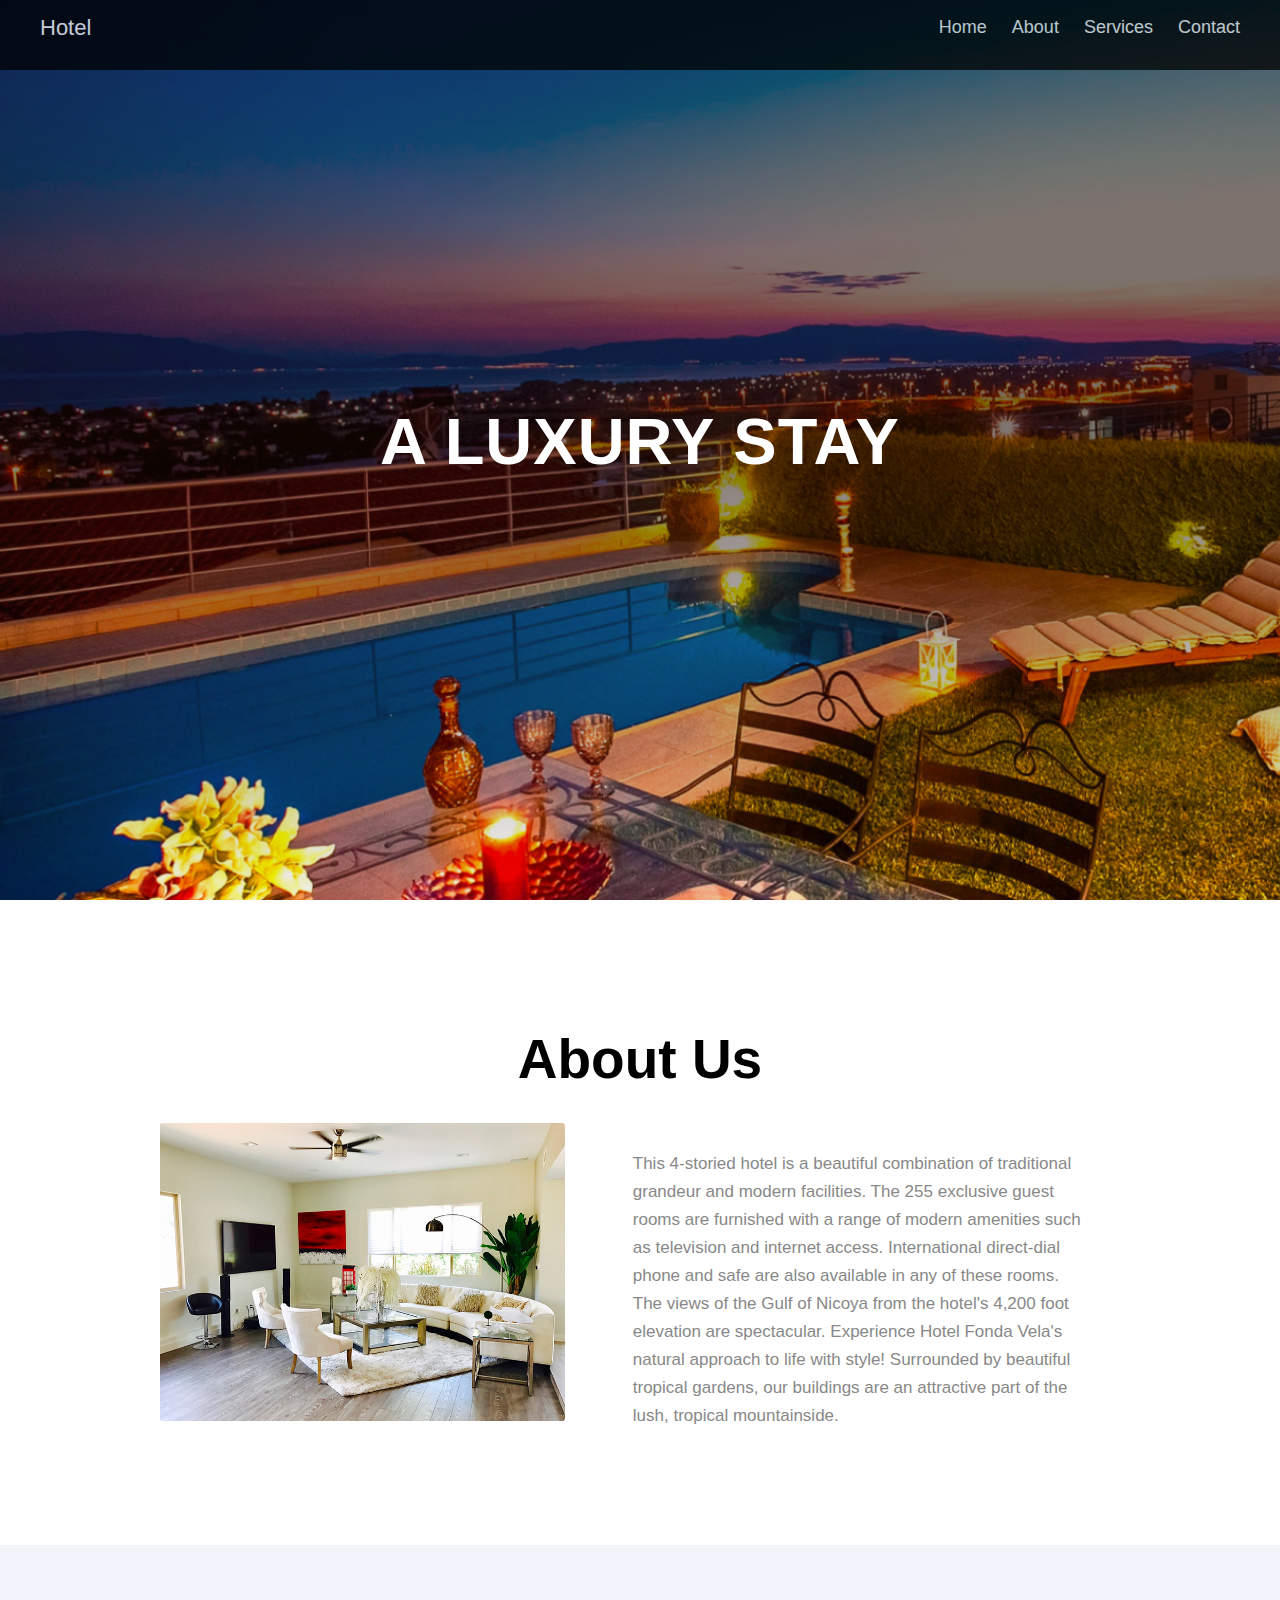
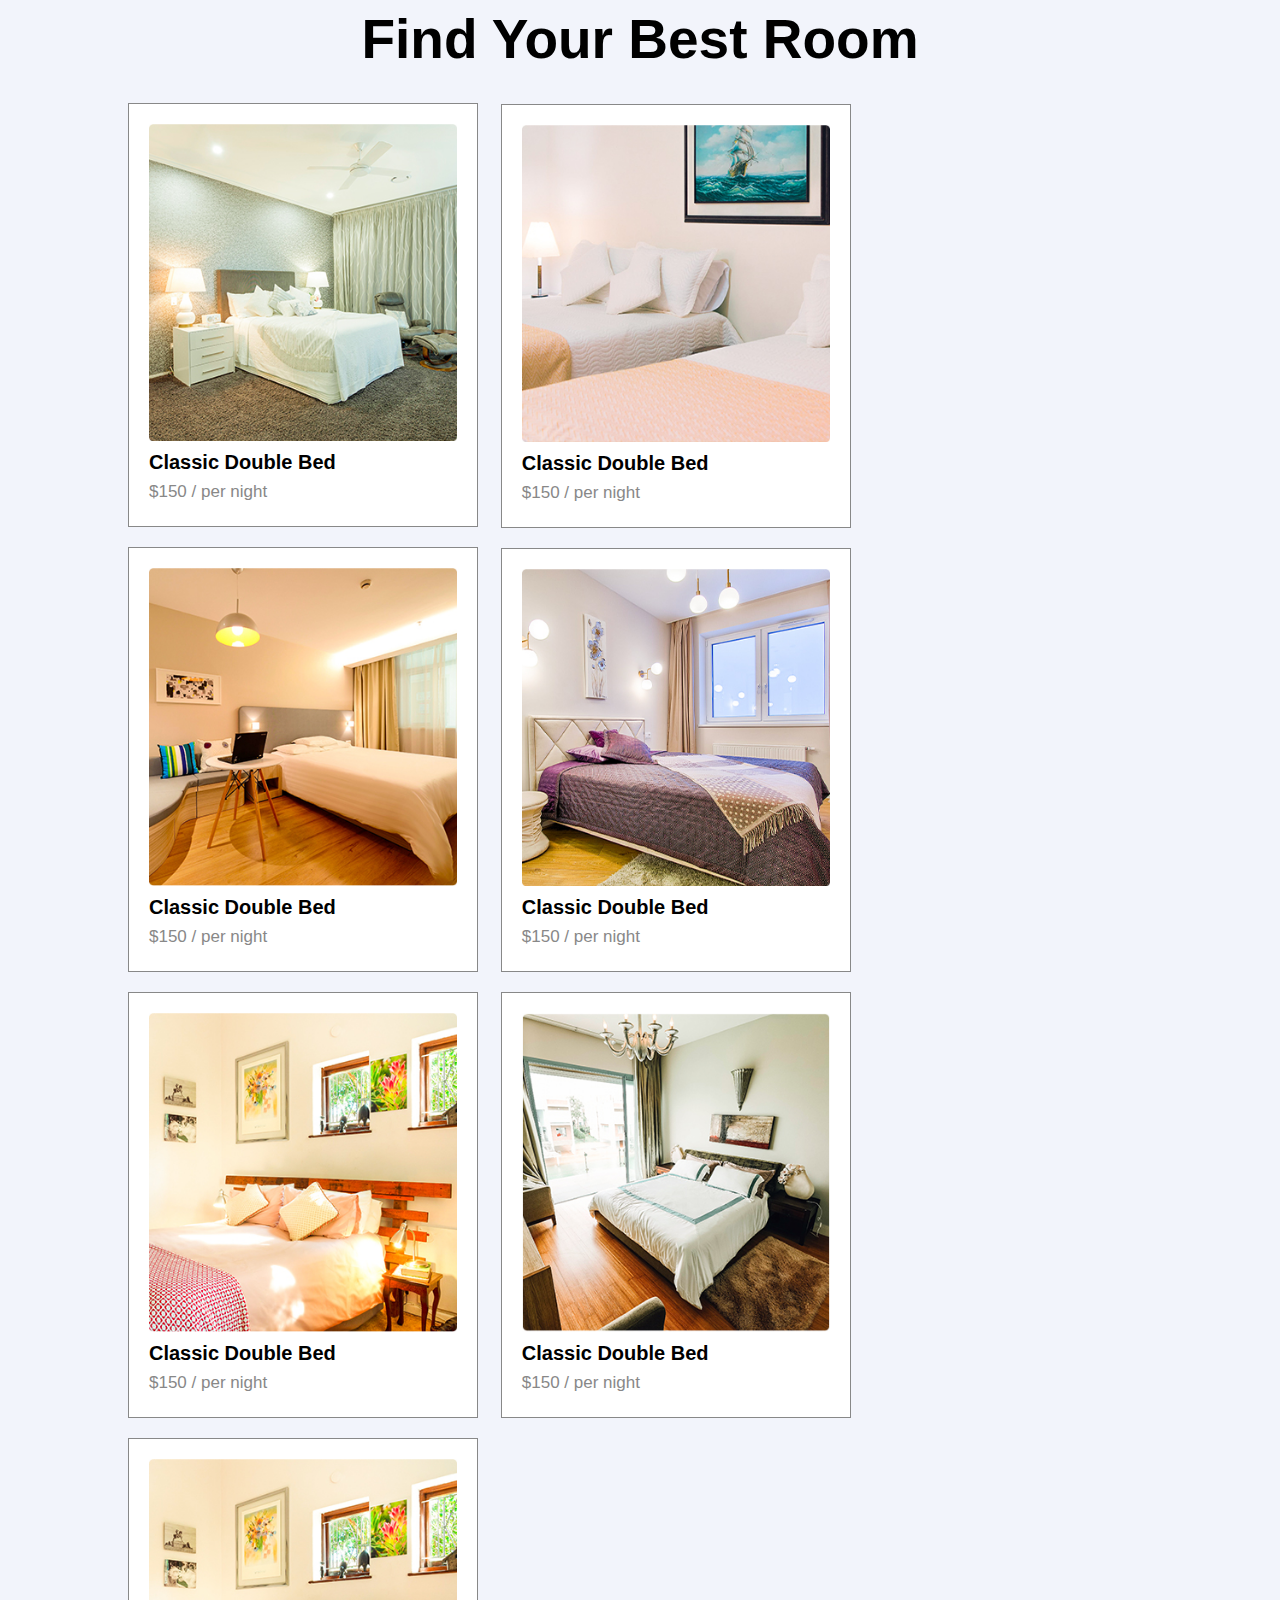
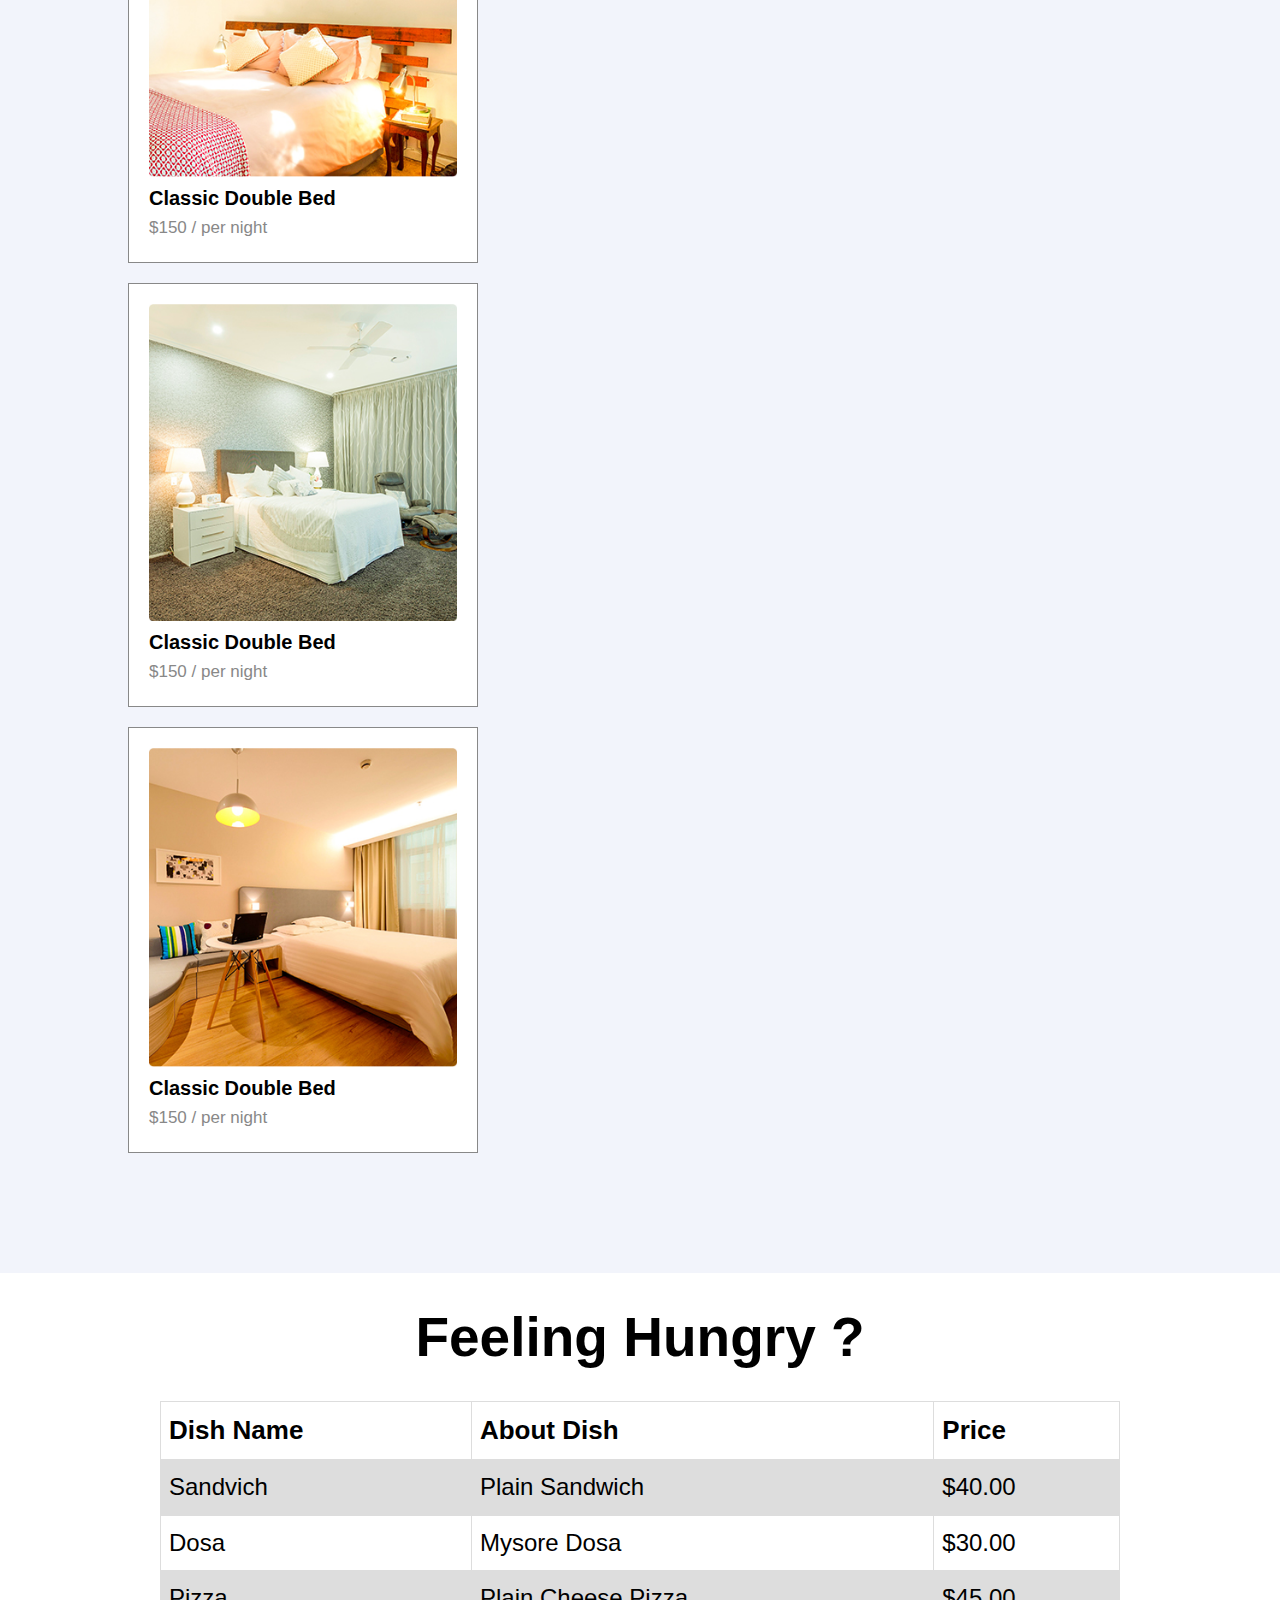
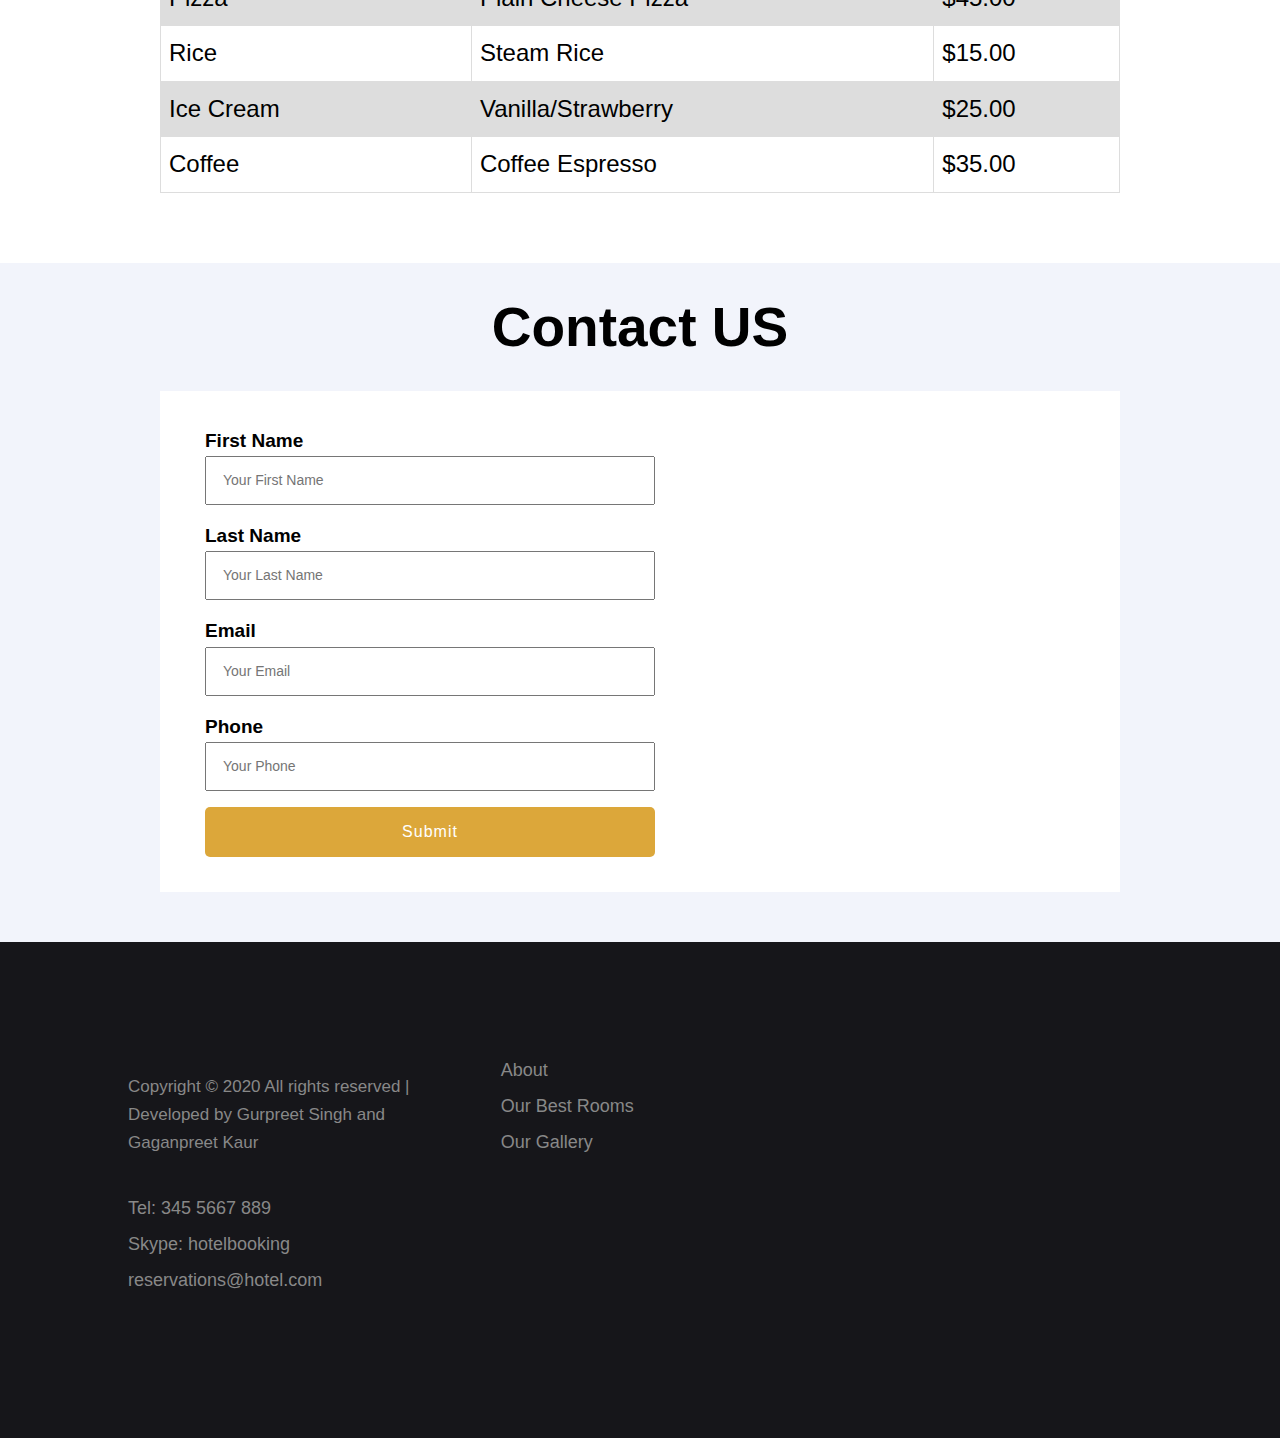
==== index.html @ 9014ba85 "initial commit" ====
<!DOCTYPE html>
<html class="no-js" lang="zxx">
  <head>
    <meta charset="utf-8" />
    <meta http-equiv="x-ua-compatible" content="ie=edge" />
    <title>Hotel</title>
    <meta name="description" content="" />
    <meta name="viewport" content="width=device-width, initial-scale=1" />

    <!-- CSS here -->
    <link rel="stylesheet" href="css/style.css" />
  </head>

  <body>
    <header>
      <!-- Header Start -->
      <nav class="nav">
        <input type="checkbox" id="nav-check" />
        <div class="nav-header">
          <div class="nav-title">
            <a href="index.html">Hotel</a>
          </div>
        </div>
        <div class="nav-btn">
          <label for="nav-check">
            <span></span>
            <span></span>
            <span></span>
          </label>
        </div>
        <div class="nav-links">
          <a href="index.html">Home</a>
          <a href="about.html">About</a>
          <a href="services.html">Services</a>
          <a href="contact.html">Contact</a>
        </div>
      </nav>

      <div class="header-heading-box">
        <h1>A Luxury <span>Stay</span></h1>
      </div>
    </header>

    <main>
      <section id="about">
        <div class="main-container">
          <div class="about-wrap">
            <div class="common-heading">
              <h1>About Us</h1>
            </div>

            <div class="about-column">
              <div class="about-img">
                <img src="images/customer/customer1.png" alt="" />
              </div>
            </div>
            <div class="about-column">
              <p>
                This 4-storied hotel is a beautiful combination of traditional
                grandeur and modern facilities. The 255 exclusive guest rooms
                are furnished with a range of modern amenities such as
                television and internet access. International direct-dial phone
                and safe are also available in any of these rooms.
              </p>
              <p>
                The views of the Gulf of Nicoya from the hotel's 4,200 foot
                elevation are spectacular. Experience Hotel Fonda Vela's natural
                approach to life with style! Surrounded by beautiful tropical
                gardens, our buildings are an attractive part of the lush,
                tropical mountainside.
              </p>
            </div>
          </div>
        </div>
      </section>

      <section id="rooms">
        <div class="main-container">
          <div class="rooms-wrap">
            <div class="common-heading">
              <h1>Find Your Best Room</h1>
            </div>
            <div class="room-items">
              <div class="room-item">
                <div class="room-img">
                  <img src="images/rooms/room1.jpg" alt="" />
                </div>
                <div class="room-desc">
                  <h1>Classic Double Bed</h1>
                  <p>$150 / per night</p>
                </div>
              </div>

              <div class="room-item">
                <div class="room-img">
                  <img src="images/rooms/room2.jpg" alt="" />
                </div>
                <div class="room-desc">
                  <h1>Classic Double Bed</h1>
                  <p>$150 / per night</p>
                </div>
              </div>

              <div class="room-item">
                <div class="room-img">
                  <img src="images/rooms/room3.jpg" alt="" />
                </div>
                <div class="room-desc">
                  <h1>Classic Double Bed</h1>
                  <p>$150 / per night</p>
                </div>
              </div>
            </div>

            <div class="room-items">
              <div class="room-item">
                <div class="room-img">
                  <img src="images/rooms/room4.jpg" alt="" />
                </div>
                <div class="room-desc">
                  <h1>Classic Double Bed</h1>
                  <p>$150 / per night</p>
                </div>
              </div>

              <div class="room-item">
                <div class="room-img">
                  <img src="images/rooms/room5.jpg" alt="" />
                </div>
                <div class="room-desc">
                  <h1>Classic Double Bed</h1>
                  <p>$150 / per night</p>
                </div>
              </div>

              <div class="room-item">
                <div class="room-img">
                  <img src="images/rooms/room6.jpg" alt="" />
                </div>
                <div class="room-desc">
                  <h1>Classic Double Bed</h1>
                  <p>$150 / per night</p>
                </div>
              </div>
            </div>

            <div class="room-items">
              <div class="room-item">
                <div class="room-img">
                  <img src="images/rooms/room3.jpg" alt="" />
                </div>
                <div class="room-desc">
                  <h1>Classic Double Bed</h1>
                  <p>$150 / per night</p>
                </div>
              </div>

              <div class="room-item">
                <div class="room-img">
                  <img src="images/rooms/room1.jpg" alt="" />
                </div>
                <div class="room-desc">
                  <h1>Classic Double Bed</h1>
                  <p>$150 / per night</p>
                </div>
              </div>

              <div class="room-item">
                <div class="room-img">
                  <img src="images/rooms/room2.jpg" alt="" />
                </div>
                <div class="room-desc">
                  <h1>Classic Double Bed</h1>
                  <p>$150 / per night</p>
                </div>
              </div>
            </div>
          </div>
        </div>
      </section>

      <section id="food">
        <div class="main-container">
          <div class="food-wrap">
            <div class="common-heading">
              <h1>Feeling Hungry ?</h1>
            </div>

            <table>
              <tr>
                <th>Dish Name</th>
                <th>About Dish</th>
                <th>Price</th>
              </tr>
              <tr>
                <td>Sandvich</td>
                <td>Plain Sandwich</td>
                <td>$40.00</td>
              </tr>
              <tr>
                <td>Dosa</td>
                <td>Mysore Dosa</td>
                <td>$30.00</td>
              </tr>
              <tr>
                <td>Pizza</td>
                <td>Plain Cheese Pizza</td>
                <td>$45.00</td>
              </tr>
              <tr>
                <td>Rice</td>
                <td>Steam Rice</td>
                <td>$15.00</td>
              </tr>
              <tr>
                <td>Ice Cream</td>
                <td>Vanilla/Strawberry</td>
                <td>$25.00</td>
              </tr>
              <tr>
                <td>Coffee</td>
                <td>Coffee Espresso</td>
                <td>$35.00</td>
              </tr>
            </table>
          </div>
        </div>
      </section>

      <section id="contact">
        <div class="main-container">
          <div class="contact-wrap">
            <div class="common-heading">
              <h1>Contact US</h1>
            </div>

            <form action="#">
              <div class="form-element">
                <label for="">First Name</label> <br />
                <input type="text" placeholder="Your First Name" required />
              </div>
              <div class="form-element">
                <label for="">Last Name</label> <br />
                <input type="text" placeholder="Your Last Name" required />
              </div>

              <div class="form-element">
                <label for="">Email</label> <br />
                <input type="email" placeholder="Your Email" required />
              </div>
              <div class="form-element">
                <label for="">Phone</label> <br />
                <input type="text" placeholder="Your Phone" required />
              </div>

              <input type="submit" value="Submit" class="contact-button" />
            </form>
          </div>
        </div>
      </section>
    </main>

    <footer>
      <!-- Footer Start-->
      <div class="main-container">
        <div class="footer-wrap">
          <div class="footer-column">
            <p>
              Copyright © 2020 All rights reserved | Developed by Gurpreet Singh
              and Gaganpreet Kaur
            </p>
          </div>
          <div class="footer-column">
            <ul>
              <li><a href="">About</a></li>
              <li><a href="">Our Best Rooms</a></li>
              <li><a href="">Our Gallery</a></li>
            </ul>
          </div>
          <div class="footer-column">
            <ul>
              <li><a href="tel:Tel: 345 5667 889">Tel: 345 5667 889</a></li>
              <li><a href="">Skype: hotelbooking</a></li>
              <li><a href="">reservations@hotel.com</a></li>
            </ul>
          </div>
        </div>
      </div>
      <!-- Footer End-->
    </footer>
  </body>
</html>
---- css/style.css ----
* {
  margin: 0;
  padding: 0;
}

*,
*::before,
*::after {
  box-sizing: inherit;
}

html {
  box-sizing: border-box;
  font-size: 62.5%;
}

@media only screen and (max-width: 68.75em) {
  html {
    font-size: 50%;
  }
}

body {
  font-family: sans-serif;
  font-weight: 400;
  line-height: 1.6;
  background-size: cover;
  min-height: 100vh;
}

p {
  font-size: 1.7rem;
  font-weight: 400;
  color: #888888;
  line-height: 28px;
}
a,
a:hover {
  text-decoration: none !important;
}
.main-container {
  width: 100%;
  padding-right: 15px;
  padding-left: 15px;
  margin-right: auto;
  margin-left: auto;
}

header {
  background: url("../images/header/header-bg.png");
  background-size: cover;
  background-repeat: no-repeat;
  height: 100vh;
}

.header-heading-box {
  position: absolute;
  top: 50%;
  left: 50%;
  transform: translate(-50%, -50%);
  text-align: center;
  width: 800px;
}
.header-heading-box h1 {
  text-transform: uppercase;
  font-size: 65px;
  color: #fff;
  line-height: 1.5;
  font-weight: 700;
  font-family: sans-serif;
  letter-spacing: 1px;
  margin-bottom: 16px;
}
@media (max-width: 600px) {
  .header-heading-box {
    width: 500px;
  }
  .header-heading-box h1 {
    font-size: 48px;
  }
}

.nav {
  position: fixed;
  height: 70px;
  width: 100%;
  background-color: #000000;
  opacity: 0.75;
  z-index: 1000;
}
.nav > .nav-header {
  display: inline;
}
.nav > .nav-header > .nav-title {
  display: inline-block;
  font-size: 22px;
  color: #fff;
  padding: 10px 10px 10px 10px;
  margin-left: 30px;
}
.nav > .nav-header > .nav-title a {
  color: #fff;
}
.nav > .nav-btn {
  display: none;
}
.nav > .nav-links {
  display: inline;
  float: right;
  font-size: 18px;
  margin-right: 30px;
}
.nav > .nav-links > a {
  display: inline-block;
  padding: 13px 10px 13px 10px;
  text-decoration: none;
  color: #efefef;
}
.nav > .nav-links > a:hover {
  background-color: #0000004d;
}
.nav > #nav-check {
  display: none;
}
@media (max-width: 600px) {
  .nav > .nav-btn {
    display: inline-block;
    position: absolute;
    right: 0px;
    top: 0px;
  }
  .nav > .nav-btn > label {
    display: inline-block;
    width: 50px;
    height: 50px;
    padding: 13px;
  }
  .nav > .nav-btn > label > span {
    display: block;
    width: 25px;
    height: 10px;
    border-top: 2px solid #eee;
  }
  .nav > .nav-links {
    position: absolute;
    display: block;
    width: 100%;
    background-color: #333;
    height: 0px;
    overflow-y: hidden;
    top: 50px;
    left: 0px;
  }
  .nav > .nav-links > a {
    display: block;
    width: 100%;
  }
  .nav > #nav-check:checked ~ .nav-links {
    height: 100vh;
    overflow-y: auto;
  }
}

#about {
  padding: 115px 0;
}

.common-heading h1 {
  font-size: 55px;
  font-weight: 700;
  text-align: center;
  margin-bottom: 20px;
}
@media (max-width: 600px) {
  .common-heading h1 {
    font-size: 40px;
  }
}
.about-wrap {
  width: 75vw;
  margin: auto;
}
.about-column {
  display: inline-block;
  width: 450px;
  margin-right: 20px;
}
.about-img img {
  width: 90%;
}
#rooms {
  padding: 50px 0 100px 0;
  background: #f2f4fb;
}
.rooms-wrap {
  width: 80vw;
  margin: auto;
}
.room-items {
  display: inline-block;
}
.room-item {
  display: block;
  width: 350px;
  margin-bottom: 20px;
  margin-right: 20px;
  border: 1px solid #888888;
  padding: 20px;
  background: #fff;
}
.room-img img {
  width: 100%;
}

#food {
  padding: 20px 0 70px 0;
}
.food-wrap {
  width: 75vw;
  margin: auto;
}
table {
  font-family: arial, sans-serif;
  border-collapse: collapse;
  width: 100%;
}
td,
th {
  border: 1px solid #dddddd;
  text-align: left;
  padding: 8px;
  font-size: 26px;
}
td,
tr {
  font-size: 24px;
}
tr:nth-child(even) {
  background-color: #dddddd;
}
@media (max-width: 600px) {
  td,
  th {
    font-size: 22px;
  }
  td,
  tr {
    font-size: 18px;
  }
}
#contact {
  padding: 20px 0 50px 0;
  background: #f2f4fb;
}
.contact-wrap {
  width: 75vw;
  margin: auto;
}
form {
  background: #fff;
  padding: 35px 45px !important;
}
form .form-element {
  display: inline-block;
  margin-right: 10px;
}
label {
  color: #000000;
  font-weight: 600;
  font-size: 19px;
}
input {
  width: 450px;
  padding: 12px 16px !important;
  margin-bottom: 16px;
  font-size: 14px;
  line-height: 1.5;
  color: #495057;
}
@media (max-width: 600px) {
  form {
    padding: 5px !important;
  }
  input {
    width: 350px;
    padding: 5px !important;
  }
}
.contact-button {
  background: #dca73a;
  border: medium none;
  border-radius: 5px;
  color: #fff;
  cursor: pointer;
  display: inline-block;
  font-size: 16px;
  font-weight: 400;
  letter-spacing: 1px;
  line-height: 0;
  margin-bottom: 0;
  padding: 25px 39px !important;
  text-align: center;
  text-transform: capitalize;
}

footer {
  padding: 110px 0;
  background: #16161a;
}
.footer-wrap {
  width: 80vw;
  margin: auto;
}
.footer-column {
  display: inline-block;
  width: 350px;
  margin-right: 20px;
  margin-bottom: 30px;
}

footer ul {
  list-style: none;
}
footer ul li  a {
  color: #fff;
  font-size: 18px;
  line-height: 2;
  color: #888888;;
}
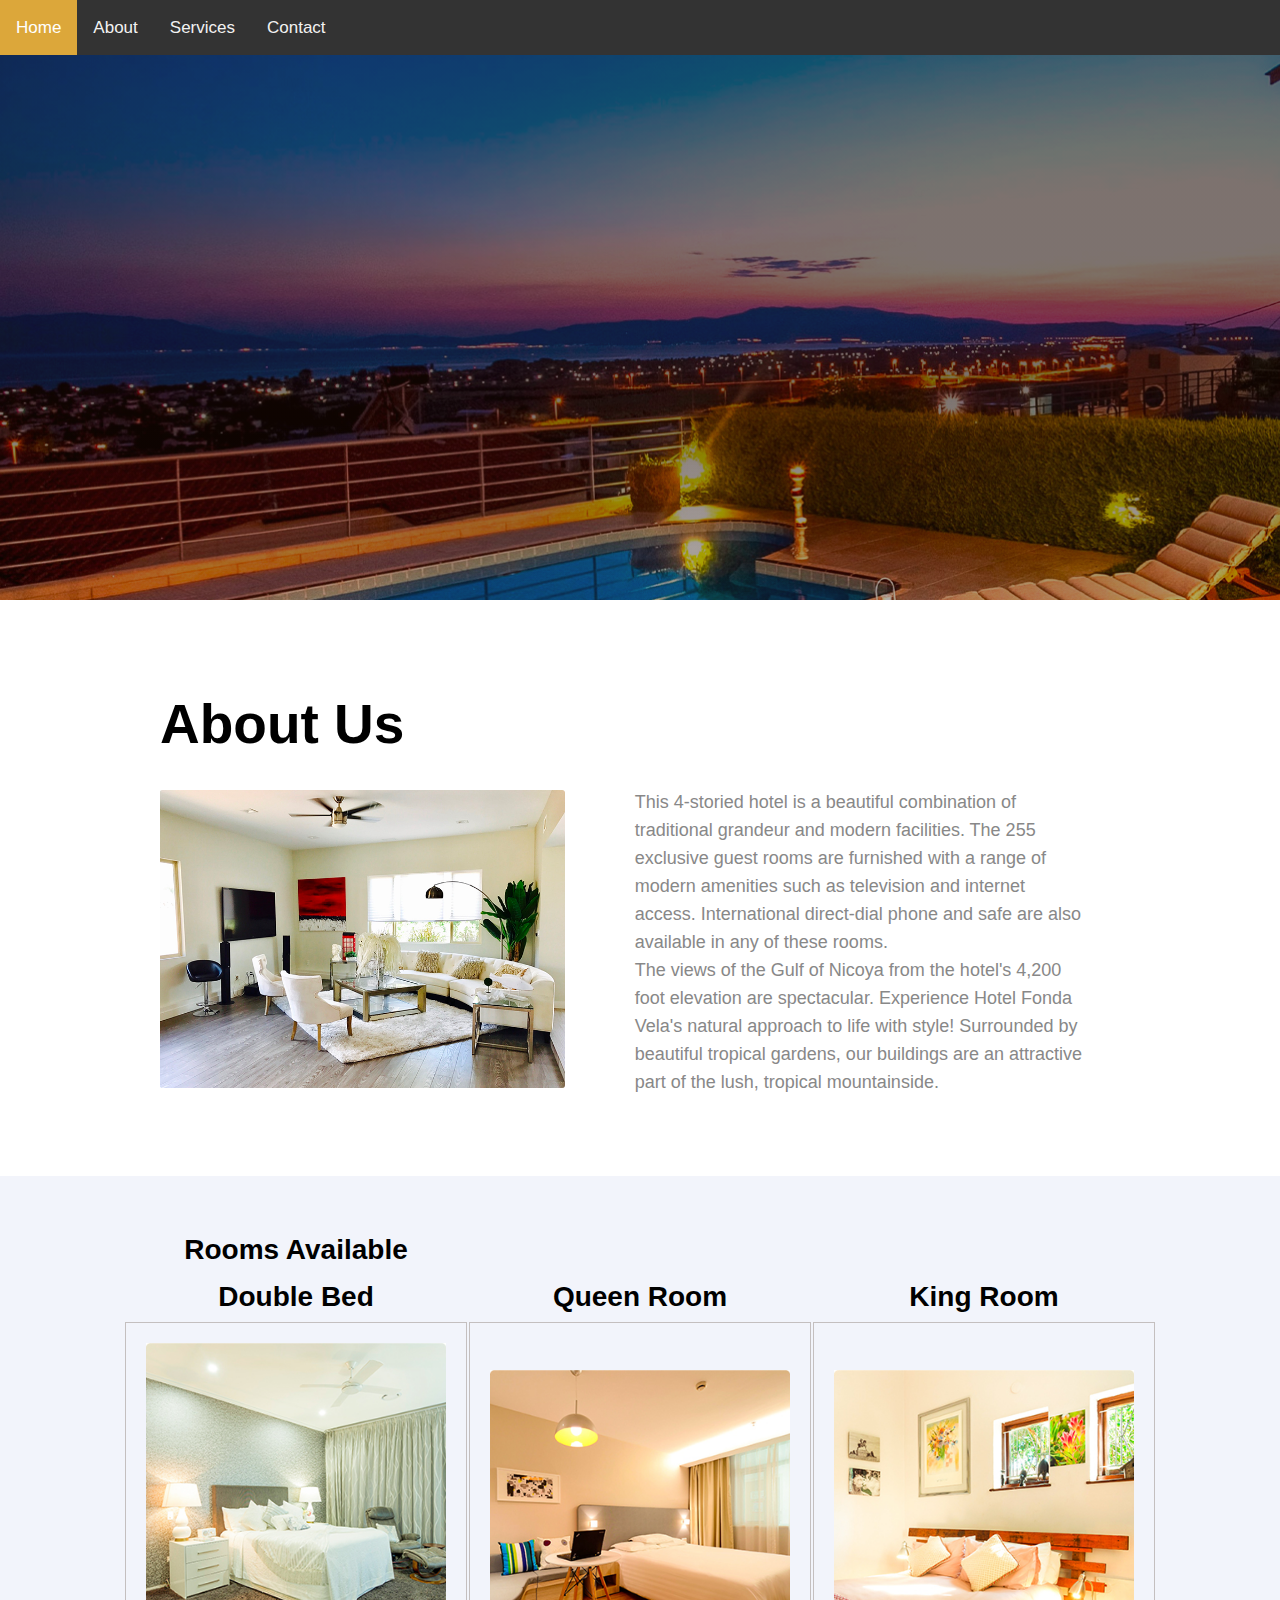
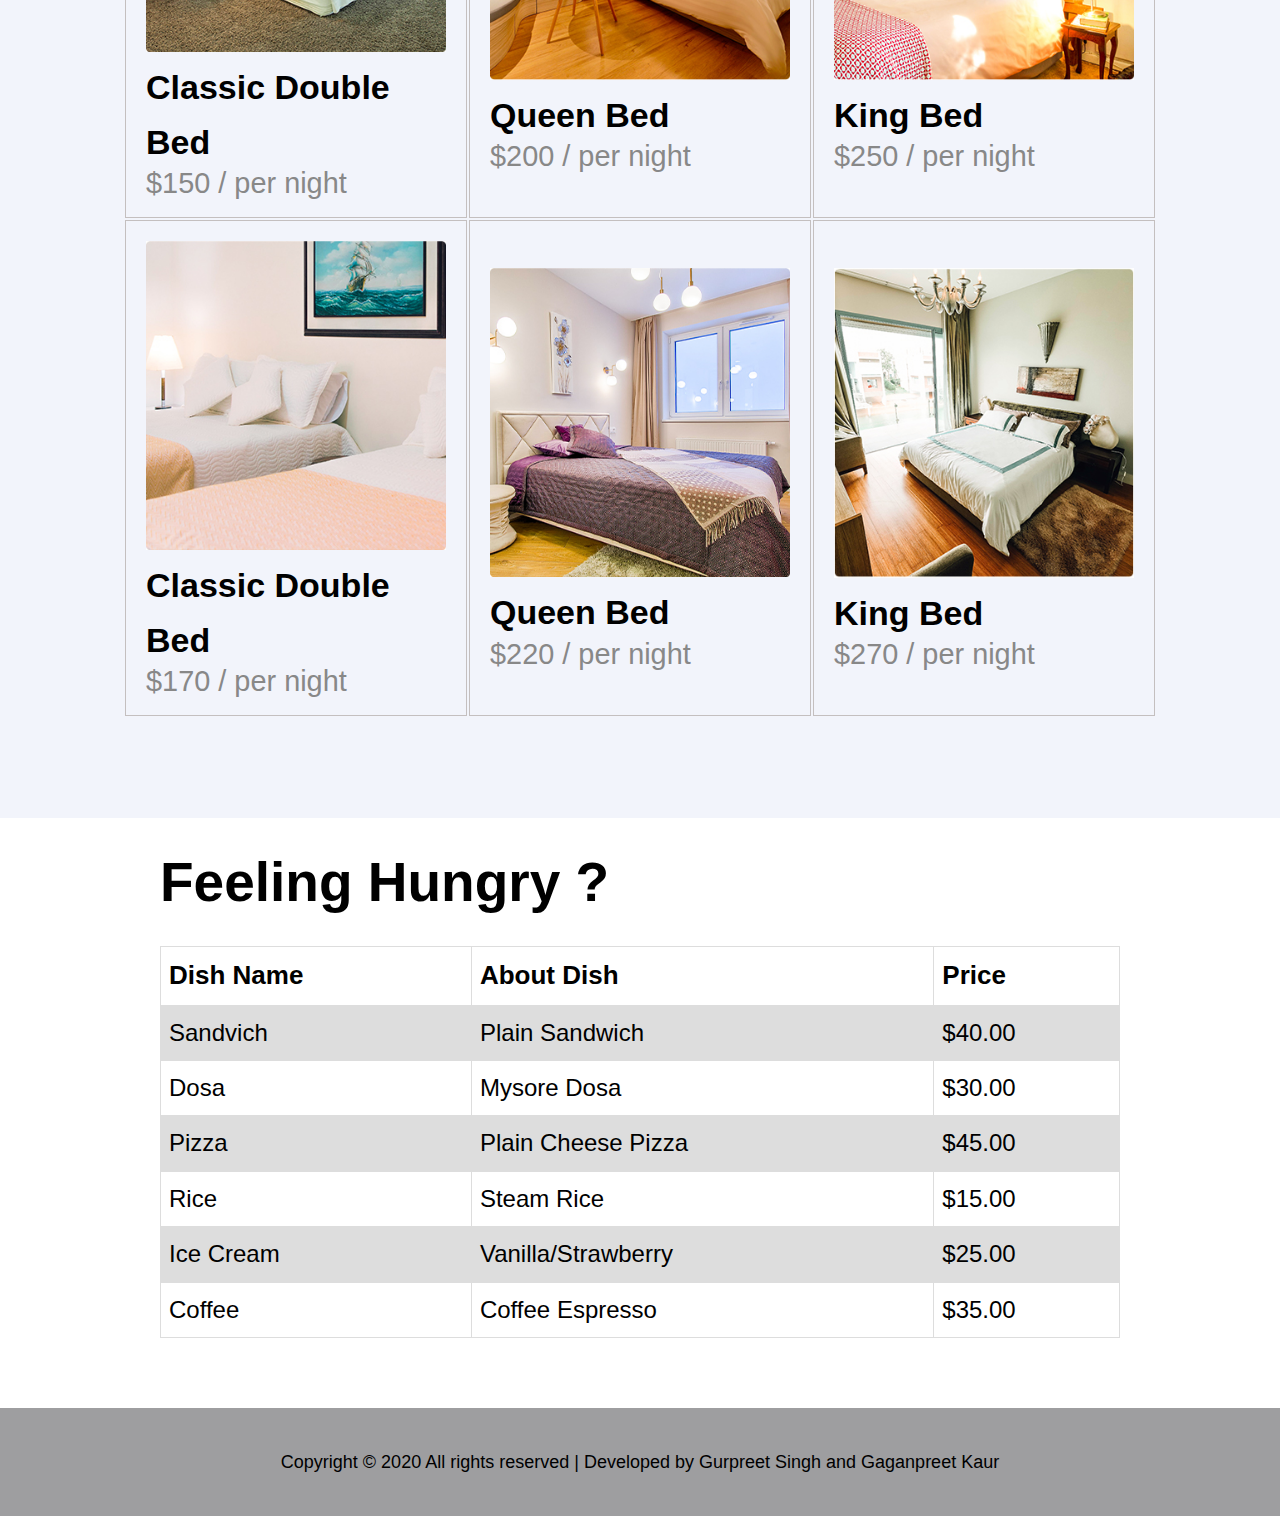
==== commit 209d6929: "responsive design" ====
--- a/index.html
+++ b/index.html
@@ -6,39 +6,20 @@
     <title>Hotel</title>
     <meta name="description" content="" />
     <meta name="viewport" content="width=device-width, initial-scale=1" />
-
     <!-- CSS here -->
     <link rel="stylesheet" href="css/style.css" />
   </head>
 
   <body>
     <header>
-      <!-- Header Start -->
-      <nav class="nav">
-        <input type="checkbox" id="nav-check" />
-        <div class="nav-header">
-          <div class="nav-title">
-            <a href="index.html">Hotel</a>
-          </div>
-        </div>
-        <div class="nav-btn">
-          <label for="nav-check">
-            <span></span>
-            <span></span>
-            <span></span>
-          </label>
-        </div>
-        <div class="nav-links">
-          <a href="index.html">Home</a>
-          <a href="about.html">About</a>
-          <a href="services.html">Services</a>
-          <a href="contact.html">Contact</a>
-        </div>
+      <nav>
+        <ul>
+            <li><a href="index.html">Home</a></li>
+            <li><a href="about.html">About</a></li>
+            <li><a href="services.html">Services</a></li>
+            <li><a href="contact.html">Contact</a></li>
+        </ul>
       </nav>
-
-      <div class="header-heading-box">
-        <h1>A Luxury <span>Stay</span></h1>
-      </div>
     </header>
 
     <main>
@@ -51,7 +32,7 @@
 
             <div class="about-column">
               <div class="about-img">
-                <img src="images/customer/customer1.png" alt="" />
+                <img src="img/customer1.png" alt="" />
               </div>
             </div>
             <div class="about-column">
@@ -75,108 +56,50 @@
       </section>
 
       <section id="rooms">
-        <div class="main-container">
-          <div class="rooms-wrap">
-            <div class="common-heading">
-              <h1>Find Your Best Room</h1>
-            </div>
-            <div class="room-items">
-              <div class="room-item">
-                <div class="room-img">
-                  <img src="images/rooms/room1.jpg" alt="" />
-                </div>
-                <div class="room-desc">
-                  <h1>Classic Double Bed</h1>
-                  <p>$150 / per night</p>
-                </div>
-              </div>
-
-              <div class="room-item">
-                <div class="room-img">
-                  <img src="images/rooms/room2.jpg" alt="" />
-                </div>
-                <div class="room-desc">
-                  <h1>Classic Double Bed</h1>
-                  <p>$150 / per night</p>
-                </div>
-              </div>
-
-              <div class="room-item">
-                <div class="room-img">
-                  <img src="images/rooms/room3.jpg" alt="" />
-                </div>
-                <div class="room-desc">
-                  <h1>Classic Double Bed</h1>
-                  <p>$150 / per night</p>
-                </div>
-              </div>
-            </div>
-
-            <div class="room-items">
-              <div class="room-item">
-                <div class="room-img">
-                  <img src="images/rooms/room4.jpg" alt="" />
-                </div>
-                <div class="room-desc">
-                  <h1>Classic Double Bed</h1>
-                  <p>$150 / per night</p>
-                </div>
-              </div>
-
-              <div class="room-item">
-                <div class="room-img">
-                  <img src="images/rooms/room5.jpg" alt="" />
-                </div>
-                <div class="room-desc">
-                  <h1>Classic Double Bed</h1>
-                  <p>$150 / per night</p>
-                </div>
-              </div>
-
-              <div class="room-item">
-                <div class="room-img">
-                  <img src="images/rooms/room6.jpg" alt="" />
-                </div>
-                <div class="room-desc">
-                  <h1>Classic Double Bed</h1>
-                  <p>$150 / per night</p>
-                </div>
-              </div>
-            </div>
-
-            <div class="room-items">
-              <div class="room-item">
-                <div class="room-img">
-                  <img src="images/rooms/room3.jpg" alt="" />
-                </div>
-                <div class="room-desc">
-                  <h1>Classic Double Bed</h1>
-                  <p>$150 / per night</p>
-                </div>
-              </div>
-
-              <div class="room-item">
-                <div class="room-img">
-                  <img src="images/rooms/room1.jpg" alt="" />
-                </div>
-                <div class="room-desc">
-                  <h1>Classic Double Bed</h1>
-                  <p>$150 / per night</p>
-                </div>
-              </div>
-
-              <div class="room-item">
-                <div class="room-img">
-                  <img src="images/rooms/room2.jpg" alt="" />
-                </div>
-                <div class="room-desc">
-                  <h1>Classic Double Bed</h1>
-                  <p>$150 / per night</p>
-                </div>
-              </div>
-            </div>
-          </div>
-        </div>
+        <table class="rooms_table">
+          <tr>
+            <th>Rooms Available</th>
+          </tr>
+          <tr>
+            <th>Double Bed</th>
+            <th>Queen Room</th>
+            <th>King Room</th>
+          </tr>
+          <tr>
+            <td>
+              <img src="img/room1.jpg" alt="" class="room-img">
+              <h1>Classic Double Bed</h1>
+              <p>$150 / per night</p>
+            </td>
+            <td>
+              <img src="img/room2.jpg" alt="" class="room-img">
+              <h1>Queen Bed</h1>
+              <p>$200 / per night</p>
+            </td>
+            <td>
+              <img src="img/room3.jpg" alt="" class="room-img">
+              <h1>King Bed</h1>
+              <p>$250 / per night</p>
+            </td>
+          </tr>
+          <tr>
+            <td>
+              <img src="img/room4.jpg" alt="" class="room-img">
+              <h1>Classic Double Bed</h1>
+              <p>$170 / per night</p>
+            </td>
+            <td>
+              <img src="img/room5.jpg" alt="" class="room-img">
+              <h1>Queen Bed</h1>
+              <p>$220 / per night</p>
+            </td>
+            <td>
+              <img src="img/room6.jpg" alt="" class="room-img">
+              <h1>King Bed</h1>
+              <p>$270 / per night</p>
+            </td>
+          </tr>
+        </table>
       </section>
 
       <section id="food">
@@ -186,7 +109,7 @@
               <h1>Feeling Hungry ?</h1>
             </div>
 
-            <table>
+            <table class="food-table">
               <tr>
                 <th>Dish Name</th>
                 <th>About Dish</th>
@@ -226,63 +149,17 @@
           </div>
         </div>
       </section>
-
-      <section id="contact">
-        <div class="main-container">
-          <div class="contact-wrap">
-            <div class="common-heading">
-              <h1>Contact US</h1>
-            </div>
-
-            <form action="#">
-              <div class="form-element">
-                <label for="">First Name</label> <br />
-                <input type="text" placeholder="Your First Name" required />
-              </div>
-              <div class="form-element">
-                <label for="">Last Name</label> <br />
-                <input type="text" placeholder="Your Last Name" required />
-              </div>
-
-              <div class="form-element">
-                <label for="">Email</label> <br />
-                <input type="email" placeholder="Your Email" required />
-              </div>
-              <div class="form-element">
-                <label for="">Phone</label> <br />
-                <input type="text" placeholder="Your Phone" required />
-              </div>
-
-              <input type="submit" value="Submit" class="contact-button" />
-            </form>
-          </div>
-        </div>
-      </section>
     </main>
 
     <footer>
       <!-- Footer Start-->
       <div class="main-container">
         <div class="footer-wrap">
-          <div class="footer-column">
-            <p>
+          <div>
+            <p style="text-align: center; color: black; font-size: 18px;">
               Copyright © 2020 All rights reserved | Developed by Gurpreet Singh
               and Gaganpreet Kaur
             </p>
-          </div>
-          <div class="footer-column">
-            <ul>
-              <li><a href="">About</a></li>
-              <li><a href="">Our Best Rooms</a></li>
-              <li><a href="">Our Gallery</a></li>
-            </ul>
-          </div>
-          <div class="footer-column">
-            <ul>
-              <li><a href="tel:Tel: 345 5667 889">Tel: 345 5667 889</a></li>
-              <li><a href="">Skype: hotelbooking</a></li>
-              <li><a href="">reservations@hotel.com</a></li>
-            </ul>
           </div>
         </div>
       </div>
--- a/css/style.css
+++ b/css/style.css
@@ -11,12 +11,12 @@
 
 html {
   box-sizing: border-box;
-  font-size: 62.5%;
-}
-
-@media only screen and (max-width: 68.75em) {
+  font-size: 17px;
+}
+
+@media(max-width: 600px) {
   html {
-    font-size: 50%;
+    font-size: 15px;
   }
 }
 
@@ -24,8 +24,6 @@
   font-family: sans-serif;
   font-weight: 400;
   line-height: 1.6;
-  background-size: cover;
-  min-height: 100vh;
 }
 
 p {
@@ -40,135 +38,44 @@
 }
 .main-container {
   width: 100%;
-  padding-right: 15px;
-  padding-left: 15px;
+  padding-right: 20px;
+  padding-left: 20px;
   margin-right: auto;
   margin-left: auto;
 }
 
 header {
-  background: url("../images/header/header-bg.png");
-  background-size: cover;
-  background-repeat: no-repeat;
-  height: 100vh;
-}
-
-.header-heading-box {
-  position: absolute;
-  top: 50%;
-  left: 50%;
-  transform: translate(-50%, -50%);
+  background: url("../img/header-bg.png");
+  height: 600px;
+}
+
+nav {
+  overflow: hidden;
+  background-color: #333;
+}
+nav ul {
+  list-style: none;
+}
+nav ul li a {
+  float: left;
+  color: #f2f2f2;
   text-align: center;
-  width: 800px;
-}
-.header-heading-box h1 {
-  text-transform: uppercase;
-  font-size: 65px;
+  padding: 14px 16px;
+  text-decoration: none;
+  font-size: 17px;
+}
+nav ul li a:hover {
+  background:#dca73a;
   color: #fff;
-  line-height: 1.5;
-  font-weight: 700;
-  font-family: sans-serif;
-  letter-spacing: 1px;
-  margin-bottom: 16px;
-}
-@media (max-width: 600px) {
-  .header-heading-box {
-    width: 500px;
-  }
-  .header-heading-box h1 {
-    font-size: 48px;
-  }
-}
-
-.nav {
-  position: fixed;
-  height: 70px;
-  width: 100%;
-  background-color: #000000;
-  opacity: 0.75;
-  z-index: 1000;
-}
-.nav > .nav-header {
-  display: inline;
-}
-.nav > .nav-header > .nav-title {
-  display: inline-block;
-  font-size: 22px;
-  color: #fff;
-  padding: 10px 10px 10px 10px;
-  margin-left: 30px;
-}
-.nav > .nav-header > .nav-title a {
-  color: #fff;
-}
-.nav > .nav-btn {
-  display: none;
-}
-.nav > .nav-links {
-  display: inline;
-  float: right;
-  font-size: 18px;
-  margin-right: 30px;
-}
-.nav > .nav-links > a {
-  display: inline-block;
-  padding: 13px 10px 13px 10px;
-  text-decoration: none;
-  color: #efefef;
-}
-.nav > .nav-links > a:hover {
-  background-color: #0000004d;
-}
-.nav > #nav-check {
-  display: none;
-}
-@media (max-width: 600px) {
-  .nav > .nav-btn {
-    display: inline-block;
-    position: absolute;
-    right: 0px;
-    top: 0px;
-  }
-  .nav > .nav-btn > label {
-    display: inline-block;
-    width: 50px;
-    height: 50px;
-    padding: 13px;
-  }
-  .nav > .nav-btn > label > span {
-    display: block;
-    width: 25px;
-    height: 10px;
-    border-top: 2px solid #eee;
-  }
-  .nav > .nav-links {
-    position: absolute;
-    display: block;
-    width: 100%;
-    background-color: #333;
-    height: 0px;
-    overflow-y: hidden;
-    top: 50px;
-    left: 0px;
-  }
-  .nav > .nav-links > a {
-    display: block;
-    width: 100%;
-  }
-  .nav > #nav-check:checked ~ .nav-links {
-    height: 100vh;
-    overflow-y: auto;
-  }
 }
 
 #about {
-  padding: 115px 0;
+  padding: 80px 0;
 }
 
 .common-heading h1 {
   font-size: 55px;
   font-weight: 700;
-  text-align: center;
   margin-bottom: 20px;
 }
 @media (max-width: 600px) {
@@ -187,12 +94,48 @@
 }
 .about-img img {
   width: 90%;
+}
+.about-column p {
+  font-size: 18px;
 }
 #rooms {
   padding: 50px 0 100px 0;
   background: #f2f4fb;
 }
-.rooms-wrap {
+.rooms_table {
+  width: 80vw;
+  margin: auto;
+}
+.rooms_table tr {
+  margin-bottom: 15px;
+}
+.rooms_table tr th {
+  font-size: 28px;
+}
+.rooms_table tr td {
+  padding: 20px;
+  margin: 20px !important;
+  border: 1px solid #c4bfbf;
+}
+.room-img {
+  width: 300px;
+}
+@media (max-width: 600px) {
+  .rooms_table {
+    width: 90vw;
+  }
+  .room-img {
+    width: 120px;
+  }
+  .rooms_table tr th,
+  .rooms_table tr td h1 {
+    font-size: 18px;
+  }
+  .rooms_table tr td p {
+    font-size: 16px;
+  }
+}
+/* .rooms-wrap {
   width: 80vw;
   margin: auto;
 }
@@ -210,7 +153,7 @@
 }
 .room-img img {
   width: 100%;
-}
+} */
 
 #food {
   padding: 20px 0 70px 0;
@@ -219,32 +162,32 @@
   width: 75vw;
   margin: auto;
 }
-table {
+.food-table {
   font-family: arial, sans-serif;
   border-collapse: collapse;
   width: 100%;
 }
-td,
-th {
+.food-table td,
+.food-table th {
   border: 1px solid #dddddd;
   text-align: left;
   padding: 8px;
   font-size: 26px;
 }
-td,
-tr {
+.food-table td,
+.food-table tr {
   font-size: 24px;
 }
-tr:nth-child(even) {
+.food-table tr:nth-child(even) {
   background-color: #dddddd;
 }
 @media (max-width: 600px) {
-  td,
-  th {
+  .food-table td,
+  .food-table th {
     font-size: 22px;
   }
-  td,
-  tr {
+  .food-table td,
+  .food-table tr {
     font-size: 18px;
   }
 }
@@ -271,8 +214,8 @@
 }
 input {
   width: 450px;
-  padding: 12px 16px !important;
-  margin-bottom: 16px;
+  padding: 6px 10px !important;
+  margin-bottom: 12px;
   font-size: 14px;
   line-height: 1.5;
   color: #495057;
@@ -288,42 +231,21 @@
 }
 .contact-button {
   background: #dca73a;
-  border: medium none;
-  border-radius: 5px;
   color: #fff;
+  border: none;
   cursor: pointer;
   display: inline-block;
   font-size: 16px;
   font-weight: 400;
-  letter-spacing: 1px;
-  line-height: 0;
-  margin-bottom: 0;
   padding: 25px 39px !important;
   text-align: center;
   text-transform: capitalize;
 }
-
 footer {
-  padding: 110px 0;
-  background: #16161a;
+  padding: 40px 0;
+  background: #9e9ea0;
 }
 .footer-wrap {
   width: 80vw;
   margin: auto;
-}
-.footer-column {
-  display: inline-block;
-  width: 350px;
-  margin-right: 20px;
-  margin-bottom: 30px;
-}
-
-footer ul {
-  list-style: none;
-}
-footer ul li  a {
-  color: #fff;
-  font-size: 18px;
-  line-height: 2;
-  color: #888888;;
 }